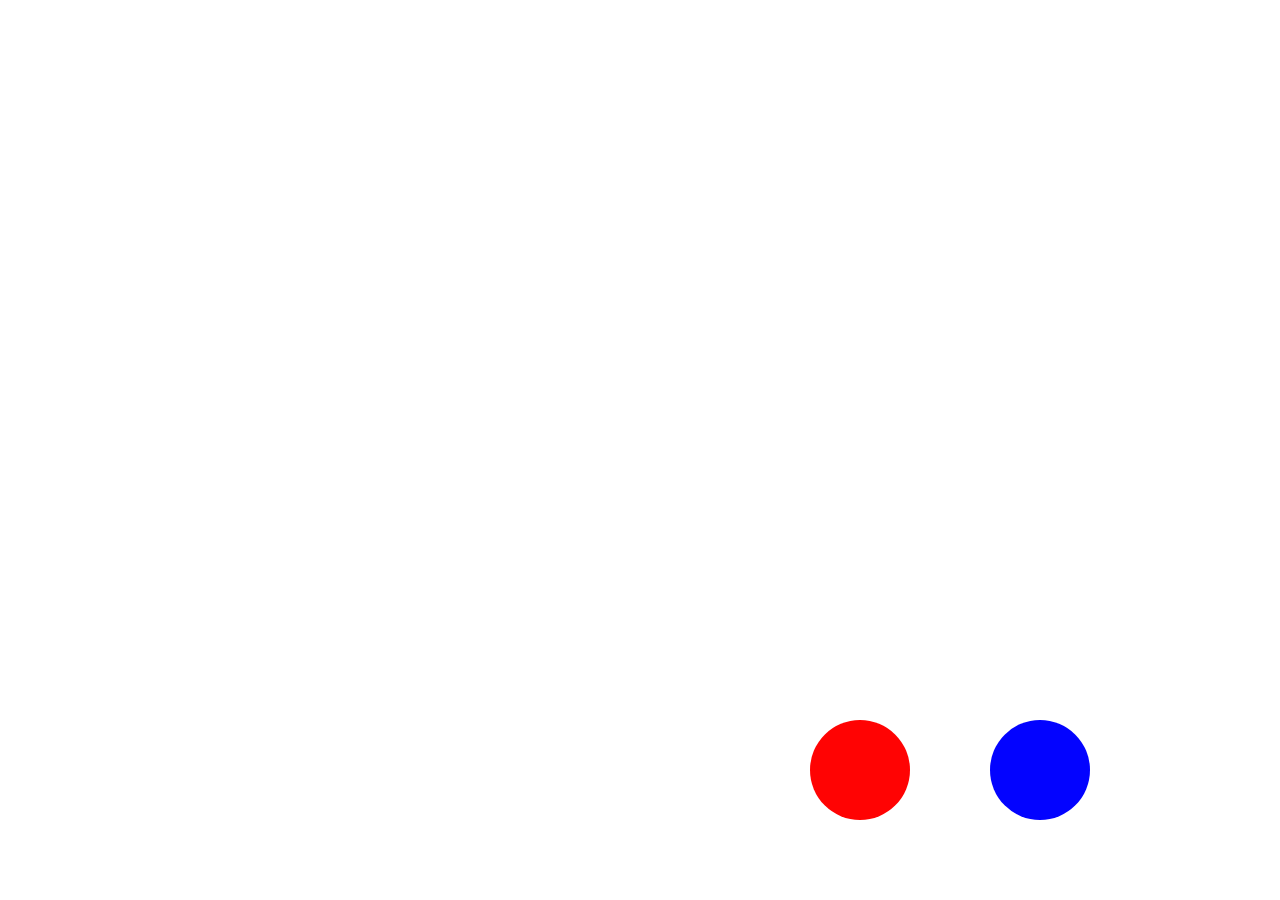
==== index.html @ 873dc611 "Add files via upload" ====
<!DOCTYPE html>
<html lang="en">
<head>
    <meta charset="UTF-8">
    <meta http-equiv="X-UA-Compatible" content="IE=edge">
    <meta name="viewport" content="width=device-width, initial-scale=1.0">
    <title>Document</title>
    <link rel="stylesheet" href="style.css">

</head>
<body>
    <div class="container">
    <div class="right_car"></div>
    <div class="left_car"></div>
    </div>    
    <script src="script.js"></script>
    
</body>
</html>
---- style.css ----
.container{
    display:flex;
    justify-content:center;
    align-items:center;
}
.right_car{
    /* position: absolute; */
    /* display: flex;
    justify-content:center; */
    /* top: 50px; */
    height:100px;
    width: 100px;
    border-radius:50%;
    background-color:rgb(3, 3, 255);

}
.left_car{
    /* position: absolute; */
    /* display: flex;
    justify-content:center; */
    /* top: 50px; */
    height:100px;
    width: 100px;
    border-radius:50%;
    background-color:rgb(255, 3, 3);

}
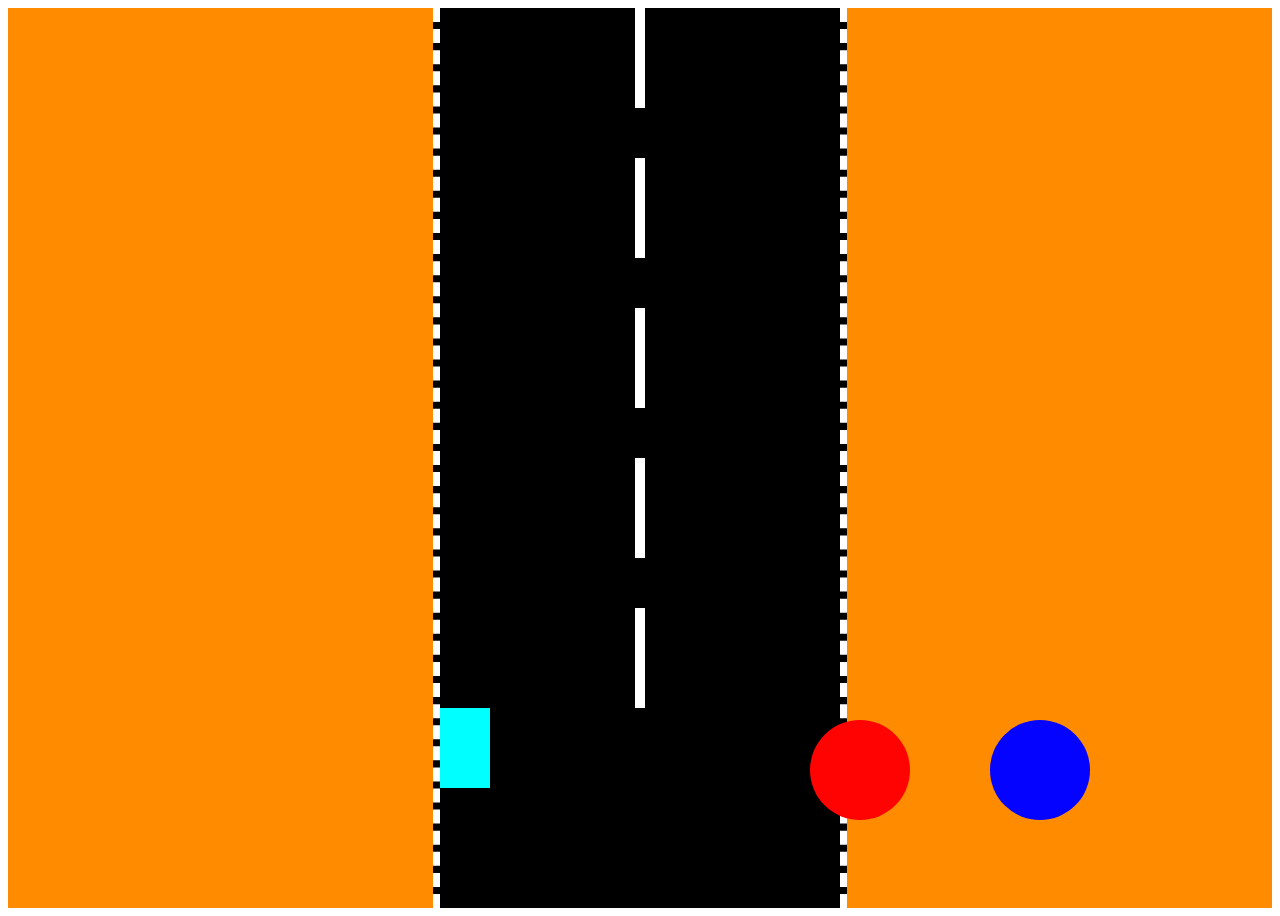
==== commit 7851105e: "Add files via upload" ====
--- a/index.html
+++ b/index.html
@@ -6,10 +6,82 @@
     <meta name="viewport" content="width=device-width, initial-scale=1.0">
     <title>Document</title>
     <link rel="stylesheet" href="style.css">
+    <link rel="import" href="/road.html">
+
+    <style>
+        .container{
+             background-color: darkorange;
+             background-size: cover;
+        }
+
+        .vehicle{
+            width: 50px;
+            height: 80px;
+            background-color:aqua;
+            position: absolute;
+            bottom: 120px;
+            background-size: cover;
+        }
+
+        .road{
+            width: 400px;
+            height:100vh;
+            margin: auto;
+            background-color: black;
+            position: relative;
+            border-left: 7px dashed white;
+            border-right: 7px dashed white;
+        }
+
+        .line{
+            width: 10px;
+            height: 100px;
+            position: absolute;
+            background-color:white;
+            margin-left: 195px;
+        }
+    </style>
 
 </head>
 <body>
+
     <div class="container">
+        <div class="road"></div>
+    </div>
+    <script>
+          const roadarea = document.querySelector('.road');
+
+
+        function init(){
+
+            let vehicles=document.createElement('div');
+            vehicles.setAttribute('class','vehicle');
+            roadarea.appendChild(vehicles);
+            //roadlines repeated
+            for(var x=0;x<5;x++)
+            {
+            let roadlines=document.createElement('div');
+            roadlines.setAttribute('class','line');
+            roadlines.y=x*150;
+            roadlines.style.top=roadlines.y+'px';
+            roadarea.appendChild(roadlines);
+            }
+
+            /*let line= document.createElement('div');
+            line.setAttribute('class','line');
+            roadarea.appendChild(line);*/
+
+
+        }
+        init();
+
+    </script>
+
+
+  <!--  <div class="square"></div>
+    <script src="script.js"> </script>-->
+    
+    
     <div class="right_car"></div>
     <div class="left_car"></div>
     </div>    
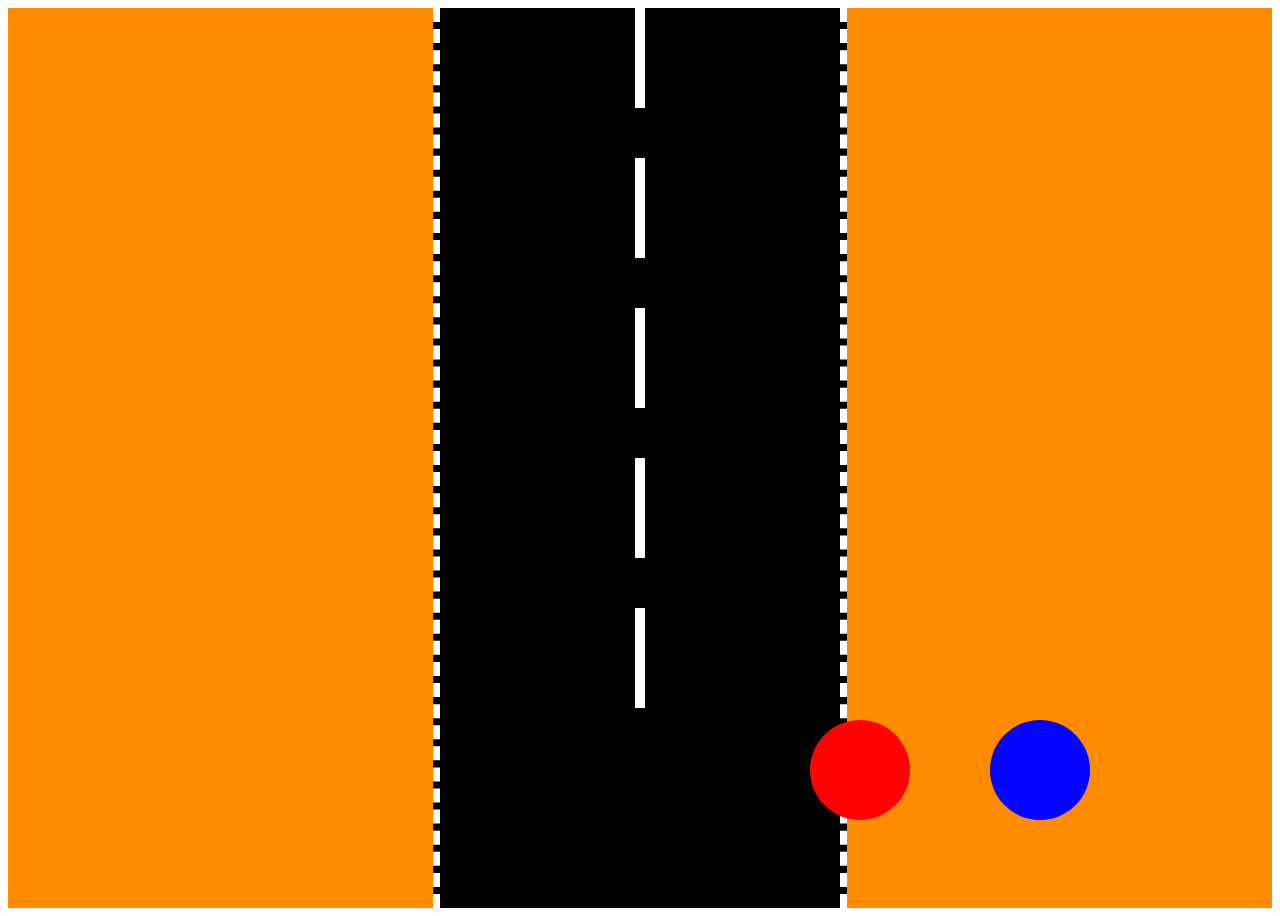
==== commit 6a3fe7c3: "Update index.html" ====
--- a/index.html
+++ b/index.html
@@ -54,9 +54,9 @@
 
         function init(){
 
-            let vehicles=document.createElement('div');
-            vehicles.setAttribute('class','vehicle');
-            roadarea.appendChild(vehicles);
+//             let vehicles=document.createElement('div');
+//             vehicles.setAttribute('class','vehicle');
+//             roadarea.appendChild(vehicles);
             //roadlines repeated
             for(var x=0;x<5;x++)
             {
@@ -88,4 +88,4 @@
     <script src="script.js"></script>
     
 </body>
-</html>+</html>
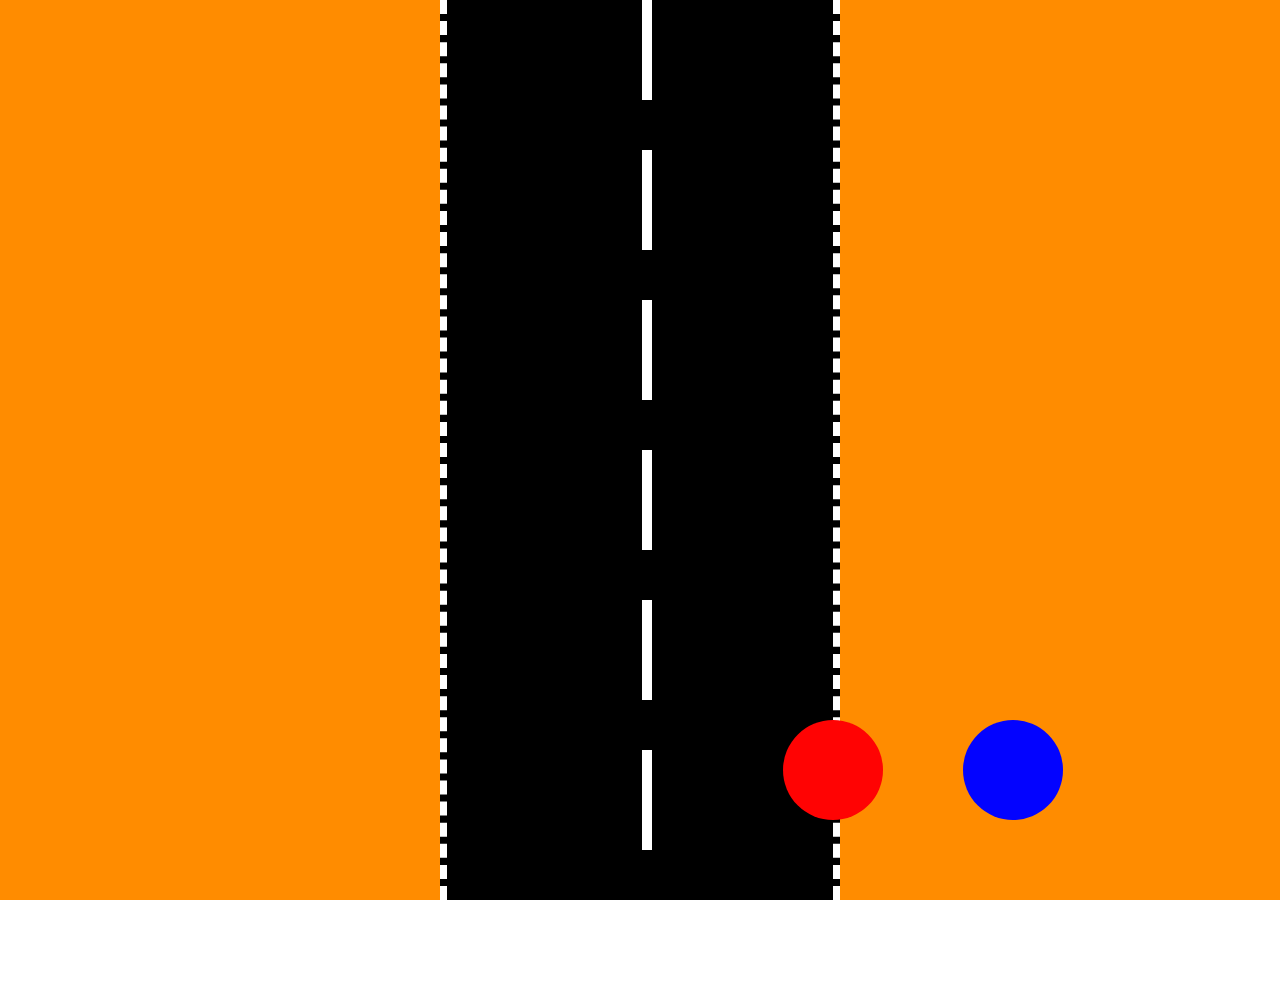
==== commit 14bfd3e1: "Add files via upload" ====
--- a/index.html
+++ b/index.html
@@ -6,86 +6,20 @@
     <meta name="viewport" content="width=device-width, initial-scale=1.0">
     <title>Document</title>
     <link rel="stylesheet" href="style.css">
-    <link rel="import" href="/road.html">
+    <link rel="stylesheet" href="road.css">
+    <link rel="import" href="./road.html">
 
-    <style>
-        .container{
-             background-color: darkorange;
-             background-size: cover;
-        }
-
-        .vehicle{
-            width: 50px;
-            height: 80px;
-            background-color:aqua;
-            position: absolute;
-            bottom: 120px;
-            background-size: cover;
-        }
-
-        .road{
-            width: 400px;
-            height:100vh;
-            margin: auto;
-            background-color: black;
-            position: relative;
-            border-left: 7px dashed white;
-            border-right: 7px dashed white;
-        }
-
-        .line{
-            width: 10px;
-            height: 100px;
-            position: absolute;
-            background-color:white;
-            margin-left: 195px;
-        }
-    </style>
-
+ 
 </head>
 <body>
 
     <div class="container">
         <div class="road"></div>
     </div>
-    <script>
-          const roadarea = document.querySelector('.road');
-
-
-        function init(){
-
-//             let vehicles=document.createElement('div');
-//             vehicles.setAttribute('class','vehicle');
-//             roadarea.appendChild(vehicles);
-            //roadlines repeated
-            for(var x=0;x<5;x++)
-            {
-            let roadlines=document.createElement('div');
-            roadlines.setAttribute('class','line');
-            roadlines.y=x*150;
-            roadlines.style.top=roadlines.y+'px';
-            roadarea.appendChild(roadlines);
-            }
-
-            /*let line= document.createElement('div');
-            line.setAttribute('class','line');
-            roadarea.appendChild(line);*/
-
-
-        }
-        init();
-
-    </script>
-
-
-  <!--  <div class="square"></div>
-    <script src="script.js"> </script>-->
-    
-    
     <div class="right_car"></div>
     <div class="left_car"></div>
-    </div>    
+       
     <script src="script.js"></script>
-    
+    <script src="road.js"></script>
 </body>
-</html>
+</html>--- a/style.css
+++ b/style.css
@@ -1,8 +1,4 @@
-.container{
-    display:flex;
-    justify-content:center;
-    align-items:center;
-}
+
 .right_car{
     /* position: absolute; */
     /* display: flex;
--- a/road.css
+++ b/road.css
@@ -0,0 +1,38 @@
+*
+{
+    margin:auto;
+    padding:auto;
+    box-sizing: border-box;
+}   
+
+        .container{
+             background-color: darkorange;
+             /* background-size: cover; */
+        }
+
+        .vehicle{
+            width: 50px;
+            height: 80px;
+            background-color:aqua;
+            position: absolute;
+            bottom: 120px;
+            background-size: cover;
+        }
+
+        .road{
+            width: 400px;
+            height:100vh;
+            margin: auto;
+            background-color: black;
+            position: relative;
+            border-left: 7px dashed white;
+            border-right: 7px dashed white;
+        }
+
+        .line{
+            width: 10px;
+            height: 100px;
+            position: absolute;
+            background-color:white;
+            margin-left: 195px;
+        }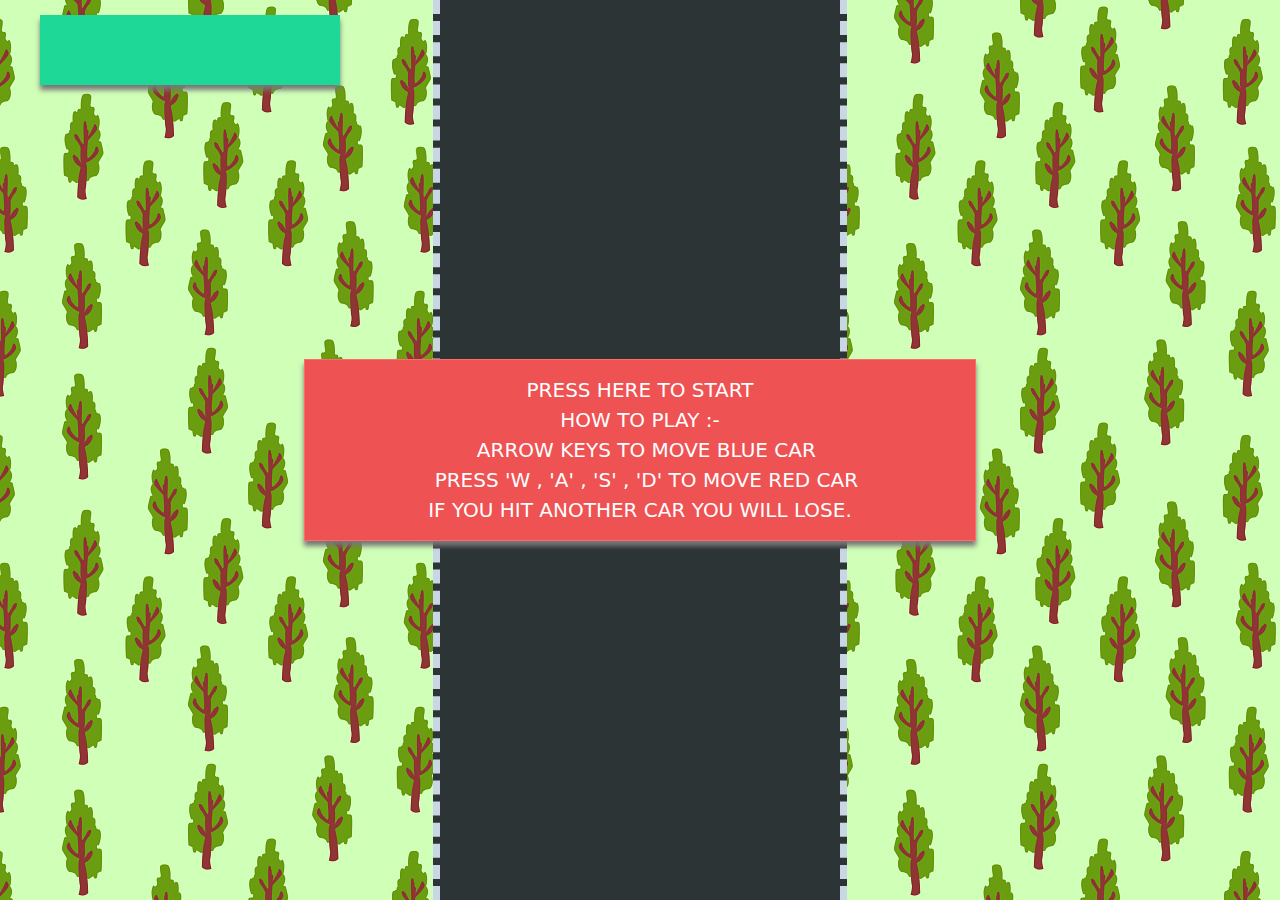
==== commit 188d83df: "Add files via upload" ====
--- a/index.html
+++ b/index.html
@@ -1,25 +1,255 @@
 <!DOCTYPE html>
 <html lang="en">
+
 <head>
     <meta charset="UTF-8">
     <meta http-equiv="X-UA-Compatible" content="IE=edge">
     <meta name="viewport" content="width=device-width, initial-scale=1.0">
-    <title>Document</title>
+    <title>Pick a Side</title>
     <link rel="stylesheet" href="style.css">
-    <link rel="stylesheet" href="road.css">
-    <link rel="import" href="./road.html">
-
- 
+    <link rel="stylesheet" href="https://cdnjs.cloudflare.com/ajax/libs/font-awesome/4.7.0/css/font-awesome.min.css">
 </head>
+
 <body>
-
-    <div class="container">
-        <div class="road"></div>
+    <div class="carGame">
+        <div class="score"> </div>
+        <div class="startScreen">
+            <p> Press here to start <br>
+                how to play :- <br>
+                &nbsp;&nbsp;Arrow keys to move blue car<br>
+                &nbsp;&nbsp;press 'W , 'A' , 'S' , 'D'  to move red car<br>
+                If you hit another car you will lose.
+            </p>
+        </div>
+        <div class="gameArea">
+        </div>
     </div>
-    <div class="right_car"></div>
-    <div class="left_car"></div>
-       
-    <script src="script.js"></script>
-    <script src="road.js"></script>
+
+    <script>
+        
+        const score = document.querySelector('.score');
+        const startScreen = document.querySelector('.startScreen');
+        const gameArea = document.querySelector('.gameArea');
+
+        startScreen.addEventListener('click', start);
+
+        let player = { speed: 5, score: 0 };
+        let enemyspeed = { speed: levelUp() };
+
+        let keys = { ArrowUp: false, ArrowDown: false, ArrowRight: false, ArrowLeft: false, " " : false, w: false, s: false, d: false, a : false }
+            var Space = keys[4];
+        document.addEventListener('keydown', keyDown);
+        document.addEventListener('keyup', keyUp);
+
+        function keyDown(e) {
+            e.preventDefault();
+            console.log(e.key);
+            keys[e.key] = true;
+            console.log(keys);
+        }
+        function keyUp(e) {
+            e.preventDefault();
+            console.log(e.key);
+            keys[e.key] = false;
+            console.log(keys);
+        }
+        function levelUp(){
+            if(player.score <=500){
+                return (player.speed - 2);
+            }
+            else if(player.score <=1000 && player.score > 500){
+                return player.speed;
+            }
+            else if(player.score <=2000 && player.score > 1000){
+                return (player.speed + 1);
+            }
+            else if(player.score <=3500  && player.score > 2000){
+                return (player.speed + 2);
+            }
+            else if(player.score <=5500 && player.score > 3500){
+                return (player.speed + 4);
+            }
+            else if(player.score <=8000 && player.score > 5500){
+                return (player.speed + 6);
+            }
+            else if(player.score <=10000 && player.score > 8000){
+                return (player.speed + 9);
+            }
+            else{
+                return (player.speed + 12) ;
+            }
+            
+        }
+        function isCollide(a1, a2, b) {
+            a1Rect = a1.getBoundingClientRect();
+            a2Rect = a2.getBoundingClientRect();
+            bRect = b.getBoundingClientRect();
+
+            return !(((a1Rect.bottom <= bRect.top) || (a1Rect.top >= bRect.bottom) || (a1Rect.right <= bRect.left) || (a1Rect.left >= bRect.right)) && ((a2Rect.bottom <= bRect.top) || (a2Rect.top >= bRect.bottom) || (a2Rect.right <= bRect.left) || (a2Rect.left >= bRect.right))  && ((a2Rect.bottom <= a1Rect.top) || (a2Rect.top >= a1Rect.bottom) || (a2Rect.right <= a1Rect.left) || (a2Rect.left >= a1Rect.right)))
+        }
+
+        function moveLines() {
+            let lines = document.querySelectorAll('.lines');
+            lines.forEach(function (item) {
+
+                if (item.y >= 2800) {
+                    item.y -= 2850;
+                }
+
+                item.y += levelUp();
+                item.style.top = item.y + "px";
+
+            })
+        }
+
+
+        function endGame() {
+            player.start = false;
+            startScreen.classList.remove('hide');
+            startScreen.innerHTML = "GAME OVER <br> YOUR FINAL SCORE IS " + (player.score + 1) + "<br> CLICK HERE TO RESTART THE GAME";
+
+        }
+
+        function moveEnemy(car1, car2) {
+            let enemy = document.querySelectorAll('.enemy');
+
+            enemy.forEach(function (item) {
+
+                if (isCollide(car1, car2, item)) {
+                    // console.log("collision");
+                    endGame();
+                }
+
+                if (item.y >= 2850) {
+                    item.y -= 2950;
+                    item.style.left = Math.floor(Math.random() * 350) + "px";
+                }
+
+                item.y += levelUp();
+                item.style.top = item.y + "px";
+
+            })
+        }
+
+
+        function gamePlay() {
+            let car1 = document.querySelector('.car1');
+            let car2 = document.querySelector('.car2');
+            let road = gameArea.getBoundingClientRect();
+
+
+            if (player.start) {
+
+                moveLines();
+                moveEnemy(car1, car2);
+
+                if (keys.w && player.y1 > (road.top + 10)) { player.y1 -= player.speed }
+                if (keys.s && player.y1 < (road.bottom - 75)) { player.y1 += player.speed }
+                if (keys.a && player.x1 > 0) { player.x1 -= player.speed }
+                if (keys.d && player.x1 <= (road.width - 60)) { player.x1 += player.speed }
+
+                if (keys.ArrowUp && player.y2 > (road.top + 10)) { player.y2 -= player.speed }
+                if (keys.ArrowDown && player.y2 < (road.bottom - 75)) { player.y2 += player.speed }
+                if (keys.ArrowLeft && player.x2 > 0) { player.x2 -= player.speed }
+                if (keys.ArrowRight && player.x2 <= (road.width - 60)) { player.x2 += player.speed }
+
+                if (keys.v){
+
+                    player.initial = player.x1;
+                    player.final = player.x2;
+                
+                       
+                
+                        var temp;
+                        temp = player.x1;
+                        player.x1 = player.x2;
+                        player.x2 = temp;
+                        
+
+                        
+
+                }
+
+                car1.style.top = player.y1 + "px";
+                car1.style.left = player.x1 + "px";
+
+                car2.style.top = player.y2 + "px";
+                car2.style.left = player.x2 + "px";
+
+                window.requestAnimationFrame(gamePlay);
+                // console.log(player.score++);
+
+                player.score++;
+                score.innerText = "SCORE : " + player.score;
+            }
+        }
+        function start() {
+
+            // gameArea.classList.remove('hide');
+            startScreen.classList.add('hide');
+            gameArea.innerHTML = "";
+            
+            player.start = true;
+            player.score = 0;
+            
+        
+            window.requestAnimationFrame(gamePlay);
+
+
+            for (x = 0; x < 20; x++) {
+                let roadLine = document.createElement('div');
+                roadLine.setAttribute('class', 'lines');
+                roadLine.y = (x * 150);
+                roadLine.style.top = (x * 150) + "px";
+                gameArea.appendChild(roadLine);
+            }
+
+
+
+            let car1 = document.createElement('div');
+            car1.setAttribute('class', 'car1');
+            // car1.innerText = "hey I am ur Car";
+            gameArea.appendChild(car1);
+
+            let car2 = document.createElement('div');
+            car2.setAttribute('class', 'car2');
+            // car1.innerText = "hey I am ur Car";
+            gameArea.appendChild(car2);
+
+            player.x1 = car1.offsetLeft;
+            player.y1 = car1.offsetTop;
+
+            player.x2 = car2.offsetLeft;
+            player.y2 = car2.offsetTop;
+
+            // console.log("top position" +car1.offsetTop);
+            // console.log("left position" +car1.offsetLeft);
+
+            for (x = 0; x < 10; x++) {
+                let enemyCar = document.createElement('div');
+                enemyCar.setAttribute('class', 'enemy');
+                enemyCar.y = ((x + 1) * 350) * (-1);
+                enemyCar.style.top = enemyCar.y + "px";
+                enemyCar.style.backgroundColor = randomColor();
+                enemyCar.style.left = Math.floor(Math.random() * 350) + "px";
+                gameArea.appendChild(enemyCar);
+            }
+
+            function randomColor() {
+                function c() {
+                    let hex = Math.floor(Math.random() * 256).toString(16);
+                    return ("0" + String(hex)).substr(-2);
+                }
+                return "#" + c() + c() + c();
+            }
+
+            
+            
+                
+            
+        }
+
+    </script>
 </body>
+
 </html>--- a/style.css
+++ b/style.css
@@ -1,23 +1,79 @@
+*{
+    margin :0px;
+    padding :0px;
+    box-sizing: inherit;
+    font-family: system-ui, -apple-system, BlinkMacSystemFont, 'Segoe UI', Roboto, Oxygen, Ubuntu, Cantarell, 'Open Sans', 'Helvetica Neue', sans-serif;
+}
+.hide{
+    display: none;
+}
+.carGame{
+    background: url(bg.png);
+}
+.car1 , .car2, .enemy{
+    width: 45px;
+    height: 70px;
+    background-color: red;
+    position: absolute;
+    bottom: 50px; 
+    left: 75px;
+    border-radius: 20%;
+}
+.car2{
+    background-color: blue;
+    left: 275px;
+}
+.lines{
+    width: 10px;
+    height: 100px;
+    background-color: white;
+    position: absolute;
+    left: 195px;
+}
+.gameArea{
+    width: 400px;
+    height: 100vh;
+    background: #2d3436;
+    margin: auto;
+    position: relative;
+    overflow: hidden;
+    border-right: 7px dashed #c8d6e5;
+    border-left: 7px dashed #c8d6e5;
+}
+.score{
+    position: absolute;
+    top: 15px;
+    left: 40px;
+    background-color: rgb(30, 216, 151);
+    width: 300px;
+    height: 70px;
+    color: rgb(6, 32, 96);
+    font-size: 1.5em;
+    font-weight: bolder;
+    box-shadow: 0 5px 5px #777;
+    display: flex;
+    align-items: center;
+    justify-content: center;
+}
 
-.right_car{
-    /* position: absolute; */
-    /* display: flex;
-    justify-content:center; */
-    /* top: 50px; */
-    height:100px;
-    width: 100px;
-    border-radius:50%;
-    background-color:rgb(3, 3, 255);
-
-}
-.left_car{
-    /* position: absolute; */
-    /* display: flex;
-    justify-content:center; */
-    /* top: 50px; */
-    height:100px;
-    width: 100px;
-    border-radius:50%;
-    background-color:rgb(255, 3, 3);
-
+.startScreen{
+    position: absolute;
+    background-color: #ee5253;
+    left: 50%;
+    top: 50%;
+    transform: translate(-50%, -50%);
+    color: white;
+    z-index: 1;
+    text-align: center;
+    border: 1px solid #ff6b6b;
+    padding: 15px;
+    margin: auto;
+    width: 50%;
+    cursor: pointer;
+    letter-spacing: 5;
+    font-size: 20px;
+    word-spacing: 3;
+    line-height: 30px;
+    text-transform: uppercase;
+    box-shadow: 0 5px 5px #777;
 }